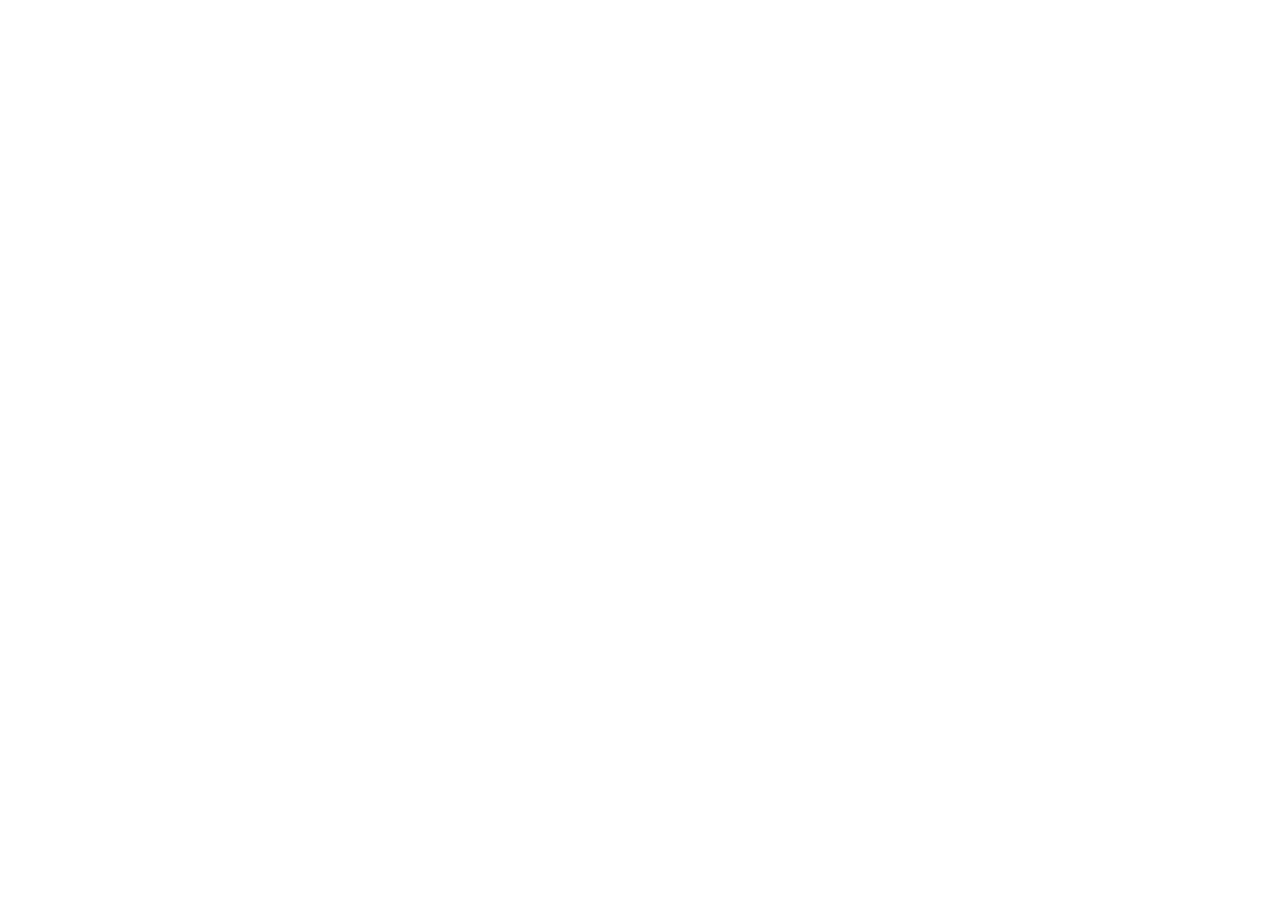
==== frontend/index.html @ a812ba26 "Add initial HTML structure for frontend" ====
<!doctype html>
<html lang="de">
  <head>
    <meta charset="UTF-8" />
    <meta name="viewport" content="width=device-width, initial-scale=1.0" />
    <meta name="color-scheme" content="light dark" />
    <title>Ikariam Plünderziele</title>
    <script type="module" crossorigin src="/assets/index-DkFaA8Qz.js"></script>
    <link rel="stylesheet" crossorigin href="/assets/index-DUqVIDOp.css">
  </head>
  <body>
    <div id="root"></div>
  </body>
</html>
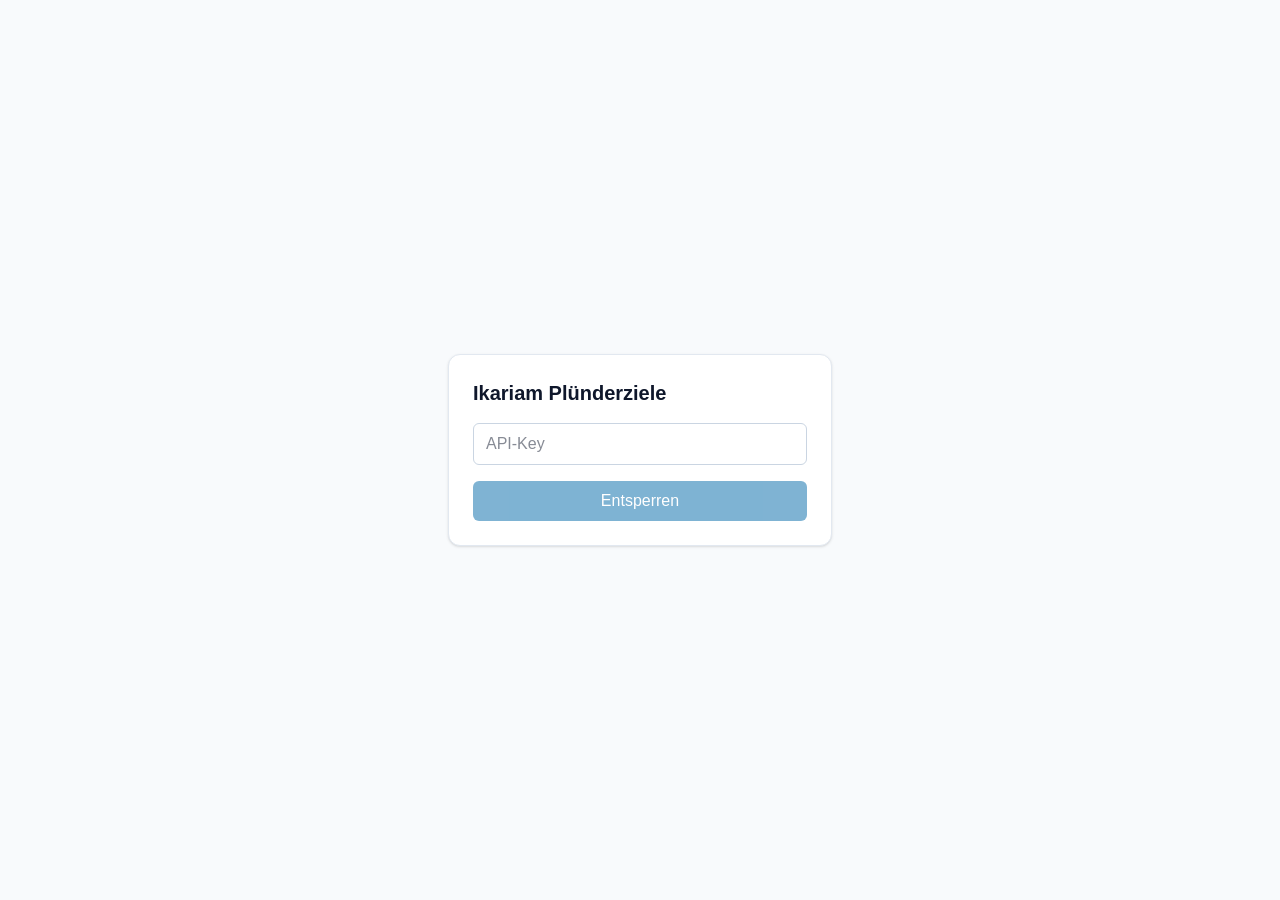
==== commit 44db99a3: "Update script and link paths to relative URLs" ====
--- a/frontend/index.html
+++ b/frontend/index.html
@@ -5,8 +5,8 @@
     <meta name="viewport" content="width=device-width, initial-scale=1.0" />
     <meta name="color-scheme" content="light dark" />
     <title>Ikariam Plünderziele</title>
-    <script type="module" crossorigin src="/assets/index-DkFaA8Qz.js"></script>
-    <link rel="stylesheet" crossorigin href="/assets/index-DUqVIDOp.css">
+    <script type="module" crossorigin src="./assets/index-DkFaA8Qz.js"></script>
+    <link rel="stylesheet" crossorigin href="./assets/index-DUqVIDOp.css">
   </head>
   <body>
     <div id="root"></div>
--- a/frontend/assets/index-DUqVIDOp.css
+++ b/frontend/assets/index-DUqVIDOp.css
@@ -0,0 +1,2 @@
+/*! tailwindcss v4.3.4 | MIT License | https://tailwindcss.com */
+@layer properties{@supports (((-webkit-hyphens:none)) and (not (margin-trim:block))) or ((-moz-orient:inline) and (not (color:rgb(from red r g b)))){*,:before,:after,::backdrop{--tw-border-spacing-x:0;--tw-border-spacing-y:0;--tw-space-y-reverse:0;--tw-border-style:solid;--tw-font-weight:initial;--tw-ordinal:initial;--tw-slashed-zero:initial;--tw-numeric-figure:initial;--tw-numeric-spacing:initial;--tw-numeric-fraction:initial;--tw-shadow:0 0 #0000;--tw-shadow-color:initial;--tw-shadow-alpha:100%;--tw-inset-shadow:0 0 #0000;--tw-inset-shadow-color:initial;--tw-inset-shadow-alpha:100%;--tw-ring-color:initial;--tw-ring-shadow:0 0 #0000;--tw-inset-ring-color:initial;--tw-inset-ring-shadow:0 0 #0000;--tw-ring-inset:initial;--tw-ring-offset-width:0px;--tw-ring-offset-color:#fff;--tw-ring-offset-shadow:0 0 #0000;--tw-outline-style:solid}}}@layer theme{:root,:host{--font-sans:-apple-system, BlinkMacSystemFont, "Segoe UI", Roboto, "Helvetica Neue", "Noto Sans", Arial, sans-serif, "Apple Color Emoji", "Segoe UI Emoji", "Segoe UI Symbol", "Noto Color Emoji";--font-mono:ui-monospace, SFMono-Regular, Menlo, Monaco, Consolas, "Liberation Mono", "Courier New", monospace;--color-emerald-100:oklch(95% .052 163.051);--color-emerald-200:oklch(90.5% .093 164.15);--color-emerald-900:oklch(37.8% .077 168.94);--color-emerald-950:oklch(26.2% .051 172.552);--color-sky-400:oklch(74.6% .16 232.661);--color-sky-500:oklch(68.5% .169 237.323);--color-sky-700:oklch(50% .134 242.749);--color-sky-800:oklch(44.3% .11 240.79);--color-rose-100:oklch(94.1% .03 12.58);--color-rose-200:oklch(89.2% .058 10.001);--color-rose-400:oklch(71.2% .194 13.428);--color-rose-600:oklch(58.6% .253 17.585);--color-rose-700:oklch(51.4% .222 16.935);--color-rose-800:oklch(45.5% .188 13.697);--color-rose-900:oklch(41% .159 10.272);--color-rose-950:oklch(27.1% .105 12.094);--color-slate-50:oklch(98.4% .003 247.858);--color-slate-100:oklch(96.8% .007 247.896);--color-slate-200:oklch(92.9% .013 255.508);--color-slate-300:oklch(86.9% .022 252.894);--color-slate-400:oklch(70.4% .04 256.788);--color-slate-500:oklch(55.4% .046 257.417);--color-slate-600:oklch(44.6% .043 257.281);--color-slate-700:oklch(37.2% .044 257.287);--color-slate-800:oklch(27.9% .041 260.031);--color-slate-900:oklch(20.8% .042 265.755);--color-slate-950:oklch(12.9% .042 264.695);--color-black:#000;--color-white:#fff;--spacing:.25rem;--breakpoint-2xl:96rem;--container-sm:24rem;--container-2xl:42rem;--text-xs:.75rem;--text-xs--line-height:calc(1 / .75);--text-sm:.875rem;--text-sm--line-height:calc(1.25 / .875);--text-lg:1.125rem;--text-lg--line-height:calc(1.75 / 1.125);--text-xl:1.25rem;--text-xl--line-height:calc(1.75 / 1.25);--text-2xl:1.5rem;--text-2xl--line-height:calc(2 / 1.5);--font-weight-normal:400;--font-weight-medium:500;--font-weight-semibold:600;--radius-md:.375rem;--radius-lg:.5rem;--radius-xl:.75rem;--default-font-family:var(--font-sans);--default-mono-font-family:var(--font-mono)}}@layer base{*,:after,:before,::backdrop{box-sizing:border-box;border:0 solid;margin:0;padding:0}::file-selector-button{box-sizing:border-box;border:0 solid;margin:0;padding:0}html,:host{-webkit-text-size-adjust:100%;tab-size:4;line-height:1.5;font-family:var(--default-font-family,-apple-system, BlinkMacSystemFont, "Segoe UI", Roboto, "Helvetica Neue", "Noto Sans", Arial, sans-serif, "Apple Color Emoji", "Segoe UI Emoji", "Segoe UI Symbol", "Noto Color Emoji");font-feature-settings:var(--default-font-feature-settings,normal);font-variation-settings:var(--default-font-variation-settings,normal);-webkit-tap-highlight-color:transparent}hr{height:0;color:inherit;border-top-width:1px}abbr:where([title]){-webkit-text-decoration:underline dotted;text-decoration:underline dotted}h1,h2,h3,h4,h5,h6{font-size:inherit;font-weight:inherit}a{color:inherit;-webkit-text-decoration:inherit;-webkit-text-decoration:inherit;-webkit-text-decoration:inherit;-webkit-text-decoration:inherit;text-decoration:inherit}b,strong{font-weight:bolder}code,kbd,samp,pre{font-family:var(--default-mono-font-family,ui-monospace, SFMono-Regular, Menlo, Monaco, Consolas, "Liberation Mono", "Courier New", monospace);font-feature-settings:var(--default-mono-font-feature-settings,normal);font-variation-settings:var(--default-mono-font-variation-settings,normal);font-size:1em}small{font-size:80%}sub,sup{vertical-align:baseline;font-size:75%;line-height:0;position:relative}sub{bottom:-.25em}sup{top:-.5em}table{text-indent:0;border-color:inherit;border-collapse:collapse}:-moz-focusring:where(:not(iframe)){outline:auto}progress{vertical-align:baseline}summary{display:list-item}ol,ul,menu{list-style:none}img,svg,video,canvas,audio,iframe,embed,object{vertical-align:middle;display:block}img,video{max-width:100%;height:auto}button,input,select,optgroup,textarea{font:inherit;font-feature-settings:inherit;font-variation-settings:inherit;letter-spacing:inherit;color:inherit;opacity:1;background-color:#0000;border-radius:0}::file-selector-button{font:inherit;font-feature-settings:inherit;font-variation-settings:inherit;letter-spacing:inherit;color:inherit;opacity:1;background-color:#0000;border-radius:0}:where(select:is([multiple],[size])) optgroup{font-weight:bolder}:where(select:is([multiple],[size])) optgroup option{padding-inline-start:20px}::file-selector-button{margin-inline-end:4px}::placeholder{opacity:1}@supports (not ((-webkit-appearance:-apple-pay-button))) or (contain-intrinsic-size:1px){::placeholder{color:currentColor}@supports (color:color-mix(in lab, red, red)){::placeholder{color:color-mix(in oklab, currentcolor 50%, transparent)}}}textarea{resize:vertical}::-webkit-search-decoration{-webkit-appearance:none}::-webkit-date-and-time-value{min-height:1lh;text-align:inherit}::-webkit-datetime-edit{display:inline-flex}::-webkit-datetime-edit-fields-wrapper{padding:0}::-webkit-datetime-edit{padding-block:0}::-webkit-datetime-edit-year-field{padding-block:0}::-webkit-datetime-edit-month-field{padding-block:0}::-webkit-datetime-edit-day-field{padding-block:0}::-webkit-datetime-edit-hour-field{padding-block:0}::-webkit-datetime-edit-minute-field{padding-block:0}::-webkit-datetime-edit-second-field{padding-block:0}::-webkit-datetime-edit-millisecond-field{padding-block:0}::-webkit-datetime-edit-meridiem-field{padding-block:0}::-webkit-calendar-picker-indicator{line-height:1}:-moz-ui-invalid{box-shadow:none}button,input:where([type=button],[type=reset],[type=submit]){appearance:button}::file-selector-button{appearance:button}::-webkit-inner-spin-button{height:auto}::-webkit-outer-spin-button{height:auto}[hidden]:where(:not([hidden=until-found])){display:none!important}}@layer components;@layer utilities{.absolute{position:absolute}.fixed{position:fixed}.relative{position:relative}.sticky{position:sticky}.top-0{top:0}.right-0{right:0}.left-0{left:0}.left-2{left:calc(var(--spacing) * 2)}.z-10{z-index:10}.m-auto{margin:auto}.mx-auto{margin-inline:auto}.mt-1{margin-top:var(--spacing)}.mt-3{margin-top:calc(var(--spacing) * 3)}.mt-6{margin-top:calc(var(--spacing) * 6)}.mb-1{margin-bottom:var(--spacing)}.mb-4{margin-bottom:calc(var(--spacing) * 4)}.ml-0\.5{margin-left:calc(var(--spacing) * .5)}.block{display:block}.flex{display:flex}.grid{display:grid}.hidden{display:none}.inline-block{display:inline-block}.table{display:table}.h-full{height:100%}.min-h-dvh{min-height:100dvh}.w-1\.5{width:calc(var(--spacing) * 1.5)}.w-\[calc\(100\%-2rem\)\]{width:calc(100% - 2rem)}.w-full{width:100%}.max-w-2xl{max-width:var(--container-2xl)}.max-w-\[80vw\]{max-width:80vw}.max-w-screen-2xl{max-width:var(--breakpoint-2xl)}.max-w-sm{max-width:var(--container-sm)}.min-w-0{min-width:0}.shrink-0{flex-shrink:0}.border-separate{border-collapse:separate}.border-spacing-0{--tw-border-spacing-x:0px;--tw-border-spacing-y:0px;border-spacing:var(--tw-border-spacing-x) var(--tw-border-spacing-y)}.cursor-col-resize{cursor:col-resize}.touch-none{touch-action:none}.flex-col{flex-direction:column}.flex-wrap{flex-wrap:wrap}.items-center{align-items:center}.justify-between{justify-content:space-between}.justify-center{justify-content:center}.justify-end{justify-content:flex-end}.gap-1{gap:var(--spacing)}.gap-2{gap:calc(var(--spacing) * 2)}.gap-3{gap:calc(var(--spacing) * 3)}.gap-4{gap:calc(var(--spacing) * 4)}:where(.space-y-3>:not(:last-child)){--tw-space-y-reverse:0;margin-block-start:calc(calc(var(--spacing) * 3) * var(--tw-space-y-reverse));margin-block-end:calc(calc(var(--spacing) * 3) * calc(1 - var(--tw-space-y-reverse)))}:where(.space-y-4>:not(:last-child)){--tw-space-y-reverse:0;margin-block-start:calc(calc(var(--spacing) * 4) * var(--tw-space-y-reverse));margin-block-end:calc(calc(var(--spacing) * 4) * calc(1 - var(--tw-space-y-reverse)))}.truncate{text-overflow:ellipsis;white-space:nowrap;overflow:hidden}.overflow-x-auto{overflow-x:auto}.rounded{border-radius:.25rem}.rounded-lg{border-radius:var(--radius-lg)}.rounded-md{border-radius:var(--radius-md)}.rounded-xl{border-radius:var(--radius-xl)}.border{border-style:var(--tw-border-style);border-width:1px}.border-b{border-bottom-style:var(--tw-border-style);border-bottom-width:1px}.border-slate-200{border-color:var(--color-slate-200)}.border-slate-300{border-color:var(--color-slate-300)}.bg-emerald-100{background-color:var(--color-emerald-100)}.bg-rose-100{background-color:var(--color-rose-100)}.bg-rose-700{background-color:var(--color-rose-700)}.bg-sky-700{background-color:var(--color-sky-700)}.bg-slate-50{background-color:var(--color-slate-50)}.bg-slate-100{background-color:var(--color-slate-100)}.bg-transparent{background-color:#0000}.bg-white{background-color:var(--color-white)}.p-4{padding:calc(var(--spacing) * 4)}.p-6{padding:calc(var(--spacing) * 6)}.px-1{padding-inline:var(--spacing)}.px-1\.5{padding-inline:calc(var(--spacing) * 1.5)}.px-2{padding-inline:calc(var(--spacing) * 2)}.px-3{padding-inline:calc(var(--spacing) * 3)}.py-1{padding-block:var(--spacing)}.py-1\.5{padding-block:calc(var(--spacing) * 1.5)}.py-2{padding-block:calc(var(--spacing) * 2)}.py-8{padding-block:calc(var(--spacing) * 8)}.text-left{text-align:left}.text-right{text-align:right}.align-top{vertical-align:top}.text-2xl{font-size:var(--text-2xl);line-height:var(--tw-leading,var(--text-2xl--line-height))}.text-lg{font-size:var(--text-lg);line-height:var(--tw-leading,var(--text-lg--line-height))}.text-sm{font-size:var(--text-sm);line-height:var(--tw-leading,var(--text-sm--line-height))}.text-xl{font-size:var(--text-xl);line-height:var(--tw-leading,var(--text-xl--line-height))}.text-xs{font-size:var(--text-xs);line-height:var(--tw-leading,var(--text-xs--line-height))}.font-medium{--tw-font-weight:var(--font-weight-medium);font-weight:var(--font-weight-medium)}.font-normal{--tw-font-weight:var(--font-weight-normal);font-weight:var(--font-weight-normal)}.font-semibold{--tw-font-weight:var(--font-weight-semibold);font-weight:var(--font-weight-semibold)}.text-emerald-900{color:var(--color-emerald-900)}.text-rose-700{color:var(--color-rose-700)}.text-rose-900{color:var(--color-rose-900)}.text-sky-700{color:var(--color-sky-700)}.text-slate-500{color:var(--color-slate-500)}.text-slate-600{color:var(--color-slate-600)}.text-slate-900{color:var(--color-slate-900)}.text-white{color:var(--color-white)}.tabular-nums{--tw-numeric-spacing:tabular-nums;font-variant-numeric:var(--tw-ordinal, ) var(--tw-slashed-zero, ) var(--tw-numeric-figure, ) var(--tw-numeric-spacing, ) var(--tw-numeric-fraction, )}.shadow-sm{--tw-shadow:0 1px 3px 0 var(--tw-shadow-color,#0000001a), 0 1px 2px -1px var(--tw-shadow-color,#0000001a);box-shadow:var(--tw-inset-shadow), var(--tw-inset-ring-shadow), var(--tw-ring-offset-shadow), var(--tw-ring-shadow), var(--tw-shadow)}.shadow-xl{--tw-shadow:0 20px 25px -5px var(--tw-shadow-color,#0000001a), 0 8px 10px -6px var(--tw-shadow-color,#0000001a);box-shadow:var(--tw-inset-shadow), var(--tw-inset-ring-shadow), var(--tw-ring-offset-shadow), var(--tw-ring-shadow), var(--tw-shadow)}@media (hover:hover){:is(:where(.group):hover .group-hover\:bg-slate-50){background-color:var(--color-slate-50)}}.backdrop\:bg-black\/50::backdrop{background-color:#00000080}@supports (color:color-mix(in lab, red, red)){.backdrop\:bg-black\/50::backdrop{background-color:color-mix(in oklab, var(--color-black) 50%, transparent)}}@media (hover:hover){.hover\:bg-rose-800:hover{background-color:var(--color-rose-800)}.hover\:bg-sky-500\/50:hover{background-color:#00a5ef80}@supports (color:color-mix(in lab, red, red)){.hover\:bg-sky-500\/50:hover{background-color:color-mix(in oklab, var(--color-sky-500) 50%, transparent)}}.hover\:bg-sky-800:hover{background-color:var(--color-sky-800)}.hover\:text-slate-900:hover{color:var(--color-slate-900)}.hover\:underline:hover{text-decoration-line:underline}}.focus-visible\:outline-2:focus-visible{outline-style:var(--tw-outline-style);outline-width:2px}.disabled\:opacity-40:disabled{opacity:.4}.disabled\:opacity-50:disabled{opacity:.5}.aria-invalid\:border-rose-600[aria-invalid=true]{border-color:var(--color-rose-600)}@media (width>=40rem){.sm\:w-80{width:calc(var(--spacing) * 80)}.sm\:grid-cols-2{grid-template-columns:repeat(2,minmax(0,1fr))}}@media (prefers-color-scheme:dark){.dark\:border-slate-700{border-color:var(--color-slate-700)}.dark\:border-slate-800{border-color:var(--color-slate-800)}.dark\:bg-emerald-950{background-color:var(--color-emerald-950)}.dark\:bg-rose-950{background-color:var(--color-rose-950)}.dark\:bg-slate-800{background-color:var(--color-slate-800)}.dark\:bg-slate-900{background-color:var(--color-slate-900)}.dark\:bg-slate-950{background-color:var(--color-slate-950)}.dark\:text-emerald-200{color:var(--color-emerald-200)}.dark\:text-rose-200{color:var(--color-rose-200)}.dark\:text-rose-400{color:var(--color-rose-400)}.dark\:text-sky-400{color:var(--color-sky-400)}.dark\:text-slate-100{color:var(--color-slate-100)}.dark\:text-slate-400{color:var(--color-slate-400)}@media (hover:hover){:is(:where(.group):hover .dark\:group-hover\:bg-slate-800){background-color:var(--color-slate-800)}.dark\:hover\:text-slate-100:hover{color:var(--color-slate-100)}}}}body{background-color:var(--color-slate-50);color:var(--color-slate-900)}@media (prefers-color-scheme:dark){body{background-color:var(--color-slate-950);color:var(--color-slate-100)}}@property --tw-border-spacing-x{syntax:"<length>";inherits:false;initial-value:0}@property --tw-border-spacing-y{syntax:"<length>";inherits:false;initial-value:0}@property --tw-space-y-reverse{syntax:"*";inherits:false;initial-value:0}@property --tw-border-style{syntax:"*";inherits:false;initial-value:solid}@property --tw-font-weight{syntax:"*";inherits:false}@property --tw-ordinal{syntax:"*";inherits:false}@property --tw-slashed-zero{syntax:"*";inherits:false}@property --tw-numeric-figure{syntax:"*";inherits:false}@property --tw-numeric-spacing{syntax:"*";inherits:false}@property --tw-numeric-fraction{syntax:"*";inherits:false}@property --tw-shadow{syntax:"*";inherits:false;initial-value:0 0 #0000}@property --tw-shadow-color{syntax:"*";inherits:false}@property --tw-shadow-alpha{syntax:"<percentage>";inherits:false;initial-value:100%}@property --tw-inset-shadow{syntax:"*";inherits:false;initial-value:0 0 #0000}@property --tw-inset-shadow-color{syntax:"*";inherits:false}@property --tw-inset-shadow-alpha{syntax:"<percentage>";inherits:false;initial-value:100%}@property --tw-ring-color{syntax:"*";inherits:false}@property --tw-ring-shadow{syntax:"*";inherits:false;initial-value:0 0 #0000}@property --tw-inset-ring-color{syntax:"*";inherits:false}@property --tw-inset-ring-shadow{syntax:"*";inherits:false;initial-value:0 0 #0000}@property --tw-ring-inset{syntax:"*";inherits:false}@property --tw-ring-offset-width{syntax:"<length>";inherits:false;initial-value:0}@property --tw-ring-offset-color{syntax:"*";inherits:false;initial-value:#fff}@property --tw-ring-offset-shadow{syntax:"*";inherits:false;initial-value:0 0 #0000}@property --tw-outline-style{syntax:"*";inherits:false;initial-value:solid}
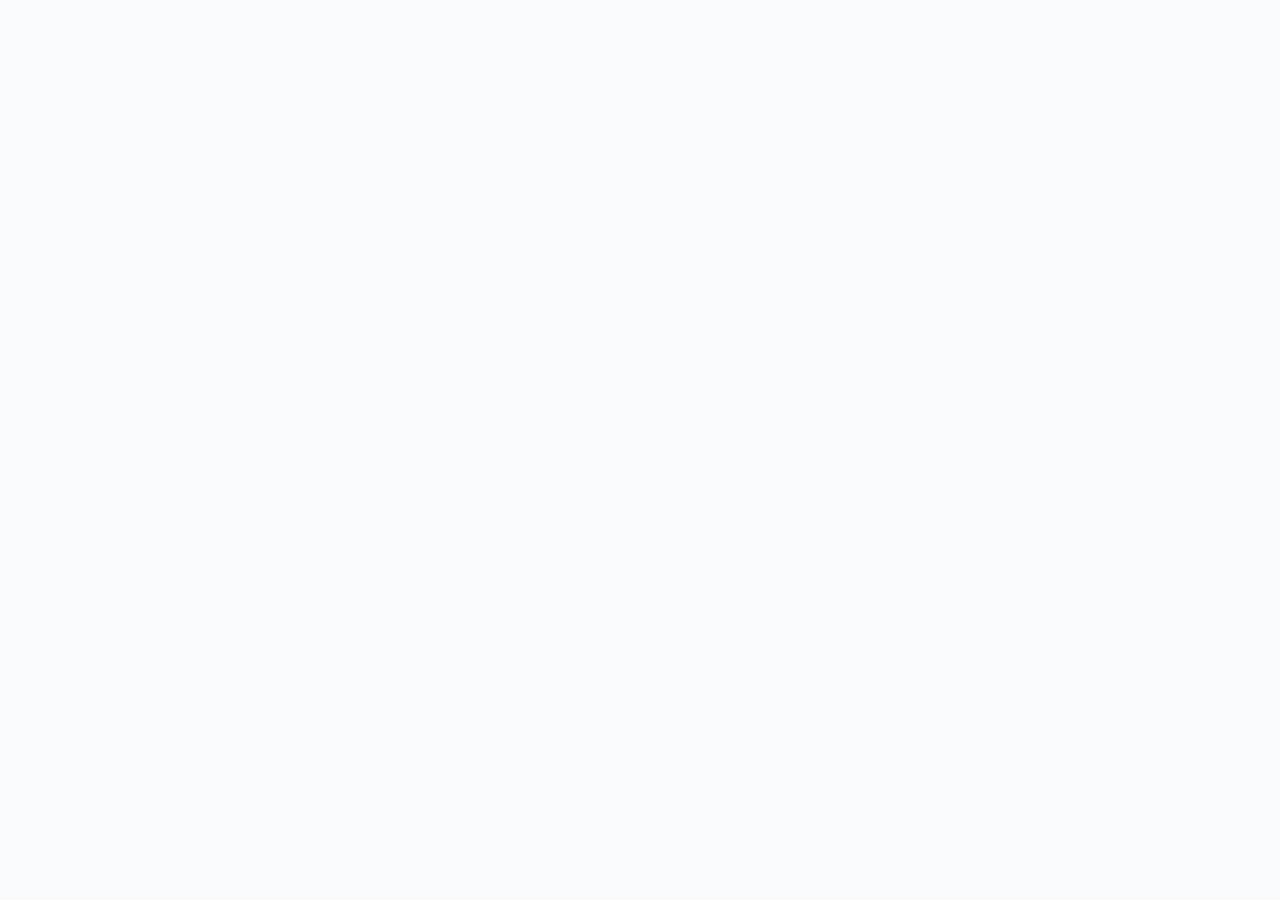
==== commit ae9e3c9d: "Add files via upload" ====
--- a/frontend/index.html
+++ b/frontend/index.html
@@ -5,7 +5,7 @@
     <meta name="viewport" content="width=device-width, initial-scale=1.0" />
     <meta name="color-scheme" content="light dark" />
     <title>Ikariam Plünderziele</title>
-    <script type="module" crossorigin src="./assets/index-DkFaA8Qz.js"></script>
+    <script type="module" crossorigin src="./assets/index-DrcOIPN1.js"></script>
     <link rel="stylesheet" crossorigin href="./assets/index-DUqVIDOp.css">
   </head>
   <body>
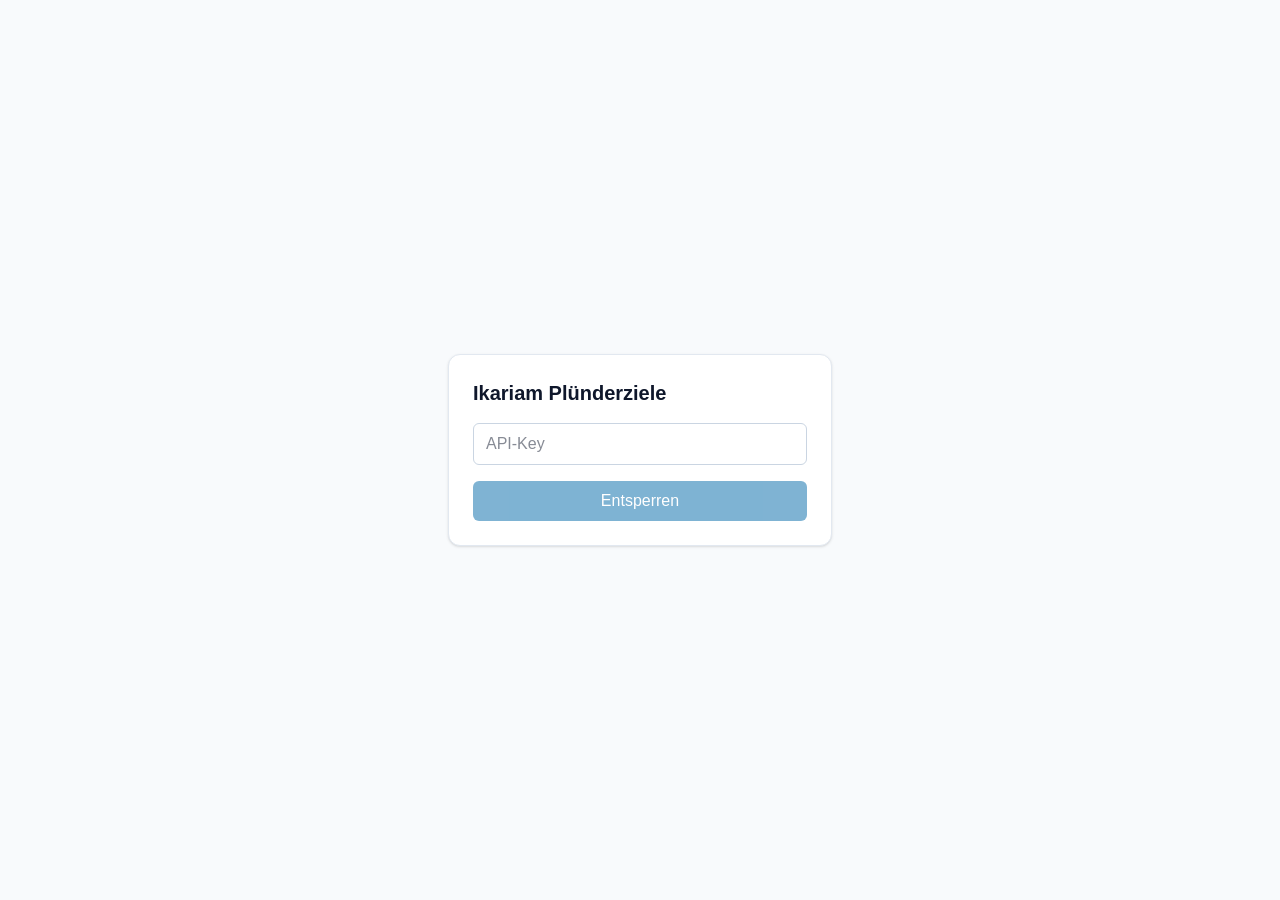
==== commit ecb2d4dc: "Rename index.html to frontend/index.html" ====
--- a/frontend/index.html
+++ b/frontend/index.html
@@ -5,8 +5,8 @@
     <meta name="viewport" content="width=device-width, initial-scale=1.0" />
     <meta name="color-scheme" content="light dark" />
     <title>Ikariam Plünderziele</title>
-    <script type="module" crossorigin src="./assets/index-DrcOIPN1.js"></script>
-    <link rel="stylesheet" crossorigin href="./assets/index-DUqVIDOp.css">
+    <script type="module" crossorigin src="./index-DpCAAxms.js"></script>
+    <link rel="stylesheet" crossorigin href="./index-CyxS_zIK.css">
   </head>
   <body>
     <div id="root"></div>
--- a/frontend/index-CyxS_zIK.css
+++ b/frontend/index-CyxS_zIK.css
@@ -0,0 +1,2 @@
+/*! tailwindcss v4.3.4 | MIT License | https://tailwindcss.com */
+@layer properties{@supports (((-webkit-hyphens:none)) and (not (margin-trim:block))) or ((-moz-orient:inline) and (not (color:rgb(from red r g b)))){*,:before,:after,::backdrop{--tw-border-spacing-x:0;--tw-border-spacing-y:0;--tw-space-y-reverse:0;--tw-border-style:solid;--tw-font-weight:initial;--tw-ordinal:initial;--tw-slashed-zero:initial;--tw-numeric-figure:initial;--tw-numeric-spacing:initial;--tw-numeric-fraction:initial;--tw-shadow:0 0 #0000;--tw-shadow-color:initial;--tw-shadow-alpha:100%;--tw-inset-shadow:0 0 #0000;--tw-inset-shadow-color:initial;--tw-inset-shadow-alpha:100%;--tw-ring-color:initial;--tw-ring-shadow:0 0 #0000;--tw-inset-ring-color:initial;--tw-inset-ring-shadow:0 0 #0000;--tw-ring-inset:initial;--tw-ring-offset-width:0px;--tw-ring-offset-color:#fff;--tw-ring-offset-shadow:0 0 #0000;--tw-outline-style:solid}}}@layer theme{:root,:host{--font-sans:-apple-system, BlinkMacSystemFont, "Segoe UI", Roboto, "Helvetica Neue", "Noto Sans", Arial, sans-serif, "Apple Color Emoji", "Segoe UI Emoji", "Segoe UI Symbol", "Noto Color Emoji";--font-mono:ui-monospace, SFMono-Regular, Menlo, Monaco, Consolas, "Liberation Mono", "Courier New", monospace;--color-amber-100:oklch(96.2% .059 95.617);--color-amber-200:oklch(92.4% .12 95.746);--color-amber-800:oklch(47.3% .137 46.201);--color-amber-900:oklch(41.4% .112 45.904);--color-amber-950:oklch(27.9% .077 45.635);--color-emerald-100:oklch(95% .052 163.051);--color-emerald-200:oklch(90.5% .093 164.15);--color-emerald-900:oklch(37.8% .077 168.94);--color-emerald-950:oklch(26.2% .051 172.552);--color-sky-100:oklch(95.1% .026 236.824);--color-sky-200:oklch(90.1% .058 230.902);--color-sky-400:oklch(74.6% .16 232.661);--color-sky-500:oklch(68.5% .169 237.323);--color-sky-700:oklch(50% .134 242.749);--color-sky-800:oklch(44.3% .11 240.79);--color-sky-900:oklch(39.1% .09 240.876);--color-sky-950:oklch(29.3% .066 243.157);--color-violet-100:oklch(94.3% .029 294.588);--color-violet-200:oklch(89.4% .057 293.283);--color-violet-800:oklch(43.2% .232 292.759);--color-violet-900:oklch(38% .189 293.745);--color-violet-950:oklch(28.3% .141 291.089);--color-rose-100:oklch(94.1% .03 12.58);--color-rose-200:oklch(89.2% .058 10.001);--color-rose-400:oklch(71.2% .194 13.428);--color-rose-600:oklch(58.6% .253 17.585);--color-rose-700:oklch(51.4% .222 16.935);--color-rose-800:oklch(45.5% .188 13.697);--color-rose-900:oklch(41% .159 10.272);--color-rose-950:oklch(27.1% .105 12.094);--color-slate-50:oklch(98.4% .003 247.858);--color-slate-100:oklch(96.8% .007 247.896);--color-slate-200:oklch(92.9% .013 255.508);--color-slate-300:oklch(86.9% .022 252.894);--color-slate-400:oklch(70.4% .04 256.788);--color-slate-500:oklch(55.4% .046 257.417);--color-slate-600:oklch(44.6% .043 257.281);--color-slate-700:oklch(37.2% .044 257.287);--color-slate-800:oklch(27.9% .041 260.031);--color-slate-900:oklch(20.8% .042 265.755);--color-slate-950:oklch(12.9% .042 264.695);--color-black:#000;--color-white:#fff;--spacing:.25rem;--breakpoint-2xl:96rem;--container-sm:24rem;--container-2xl:42rem;--text-xs:.75rem;--text-xs--line-height:calc(1 / .75);--text-sm:.875rem;--text-sm--line-height:calc(1.25 / .875);--text-lg:1.125rem;--text-lg--line-height:calc(1.75 / 1.125);--text-xl:1.25rem;--text-xl--line-height:calc(1.75 / 1.25);--text-2xl:1.5rem;--text-2xl--line-height:calc(2 / 1.5);--font-weight-medium:500;--font-weight-semibold:600;--radius-sm:.25rem;--radius-md:.375rem;--radius-lg:.5rem;--radius-xl:.75rem;--default-font-family:var(--font-sans);--default-mono-font-family:var(--font-mono)}}@layer base{*,:after,:before,::backdrop{box-sizing:border-box;border:0 solid;margin:0;padding:0}::file-selector-button{box-sizing:border-box;border:0 solid;margin:0;padding:0}html,:host{-webkit-text-size-adjust:100%;tab-size:4;line-height:1.5;font-family:var(--default-font-family,-apple-system, BlinkMacSystemFont, "Segoe UI", Roboto, "Helvetica Neue", "Noto Sans", Arial, sans-serif, "Apple Color Emoji", "Segoe UI Emoji", "Segoe UI Symbol", "Noto Color Emoji");font-feature-settings:var(--default-font-feature-settings,normal);font-variation-settings:var(--default-font-variation-settings,normal);-webkit-tap-highlight-color:transparent}hr{height:0;color:inherit;border-top-width:1px}abbr:where([title]){-webkit-text-decoration:underline dotted;text-decoration:underline dotted}h1,h2,h3,h4,h5,h6{font-size:inherit;font-weight:inherit}a{color:inherit;-webkit-text-decoration:inherit;-webkit-text-decoration:inherit;-webkit-text-decoration:inherit;-webkit-text-decoration:inherit;text-decoration:inherit}b,strong{font-weight:bolder}code,kbd,samp,pre{font-family:var(--default-mono-font-family,ui-monospace, SFMono-Regular, Menlo, Monaco, Consolas, "Liberation Mono", "Courier New", monospace);font-feature-settings:var(--default-mono-font-feature-settings,normal);font-variation-settings:var(--default-mono-font-variation-settings,normal);font-size:1em}small{font-size:80%}sub,sup{vertical-align:baseline;font-size:75%;line-height:0;position:relative}sub{bottom:-.25em}sup{top:-.5em}table{text-indent:0;border-color:inherit;border-collapse:collapse}:-moz-focusring:where(:not(iframe)){outline:auto}progress{vertical-align:baseline}summary{display:list-item}ol,ul,menu{list-style:none}img,svg,video,canvas,audio,iframe,embed,object{vertical-align:middle;display:block}img,video{max-width:100%;height:auto}button,input,select,optgroup,textarea{font:inherit;font-feature-settings:inherit;font-variation-settings:inherit;letter-spacing:inherit;color:inherit;opacity:1;background-color:#0000;border-radius:0}::file-selector-button{font:inherit;font-feature-settings:inherit;font-variation-settings:inherit;letter-spacing:inherit;color:inherit;opacity:1;background-color:#0000;border-radius:0}:where(select:is([multiple],[size])) optgroup{font-weight:bolder}:where(select:is([multiple],[size])) optgroup option{padding-inline-start:20px}::file-selector-button{margin-inline-end:4px}::placeholder{opacity:1}@supports (not ((-webkit-appearance:-apple-pay-button))) or (contain-intrinsic-size:1px){::placeholder{color:currentColor}@supports (color:color-mix(in lab, red, red)){::placeholder{color:color-mix(in oklab, currentcolor 50%, transparent)}}}textarea{resize:vertical}::-webkit-search-decoration{-webkit-appearance:none}::-webkit-date-and-time-value{min-height:1lh;text-align:inherit}::-webkit-datetime-edit{display:inline-flex}::-webkit-datetime-edit-fields-wrapper{padding:0}::-webkit-datetime-edit{padding-block:0}::-webkit-datetime-edit-year-field{padding-block:0}::-webkit-datetime-edit-month-field{padding-block:0}::-webkit-datetime-edit-day-field{padding-block:0}::-webkit-datetime-edit-hour-field{padding-block:0}::-webkit-datetime-edit-minute-field{padding-block:0}::-webkit-datetime-edit-second-field{padding-block:0}::-webkit-datetime-edit-millisecond-field{padding-block:0}::-webkit-datetime-edit-meridiem-field{padding-block:0}::-webkit-calendar-picker-indicator{line-height:1}:-moz-ui-invalid{box-shadow:none}button,input:where([type=button],[type=reset],[type=submit]){appearance:button}::file-selector-button{appearance:button}::-webkit-inner-spin-button{height:auto}::-webkit-outer-spin-button{height:auto}[hidden]:where(:not([hidden=until-found])){display:none!important}}@layer components;@layer utilities{.visible{visibility:visible}.sr-only{clip-path:inset(50%);white-space:nowrap;border-width:0;width:1px;height:1px;margin:-1px;padding:0;position:absolute;overflow:hidden}.absolute{position:absolute}.fixed{position:fixed}.relative{position:relative}.sticky{position:sticky}.top-0{top:0}.right-0{right:0}.left-0{left:0}.left-2{left:calc(var(--spacing) * 2)}.z-10{z-index:10}.m-auto{margin:auto}.mx-auto{margin-inline:auto}.mt-1{margin-top:var(--spacing)}.mt-3{margin-top:calc(var(--spacing) * 3)}.mt-6{margin-top:calc(var(--spacing) * 6)}.mb-1{margin-bottom:var(--spacing)}.mb-4{margin-bottom:calc(var(--spacing) * 4)}.ml-0\.5{margin-left:calc(var(--spacing) * .5)}.block{display:block}.flex{display:flex}.grid{display:grid}.hidden{display:none}.inline-block{display:inline-block}.table{display:table}.size-3\.5{width:calc(var(--spacing) * 3.5);height:calc(var(--spacing) * 3.5)}.h-full{height:100%}.min-h-dvh{min-height:100dvh}.w-1\.5{width:calc(var(--spacing) * 1.5)}.w-\[calc\(100\%-2rem\)\]{width:calc(100% - 2rem)}.w-full{width:100%}.max-w-2xl{max-width:var(--container-2xl)}.max-w-\[80vw\]{max-width:80vw}.max-w-screen-2xl{max-width:var(--breakpoint-2xl)}.max-w-sm{max-width:var(--container-sm)}.shrink-0{flex-shrink:0}.border-separate{border-collapse:separate}.border-spacing-0{--tw-border-spacing-x:0px;--tw-border-spacing-y:0px;border-spacing:var(--tw-border-spacing-x) var(--tw-border-spacing-y)}.cursor-col-resize{cursor:col-resize}.touch-none{touch-action:none}.flex-wrap{flex-wrap:wrap}.items-center{align-items:center}.justify-between{justify-content:space-between}.justify-center{justify-content:center}.justify-end{justify-content:flex-end}.gap-1{gap:var(--spacing)}.gap-1\.5{gap:calc(var(--spacing) * 1.5)}.gap-2{gap:calc(var(--spacing) * 2)}.gap-3{gap:calc(var(--spacing) * 3)}.gap-4{gap:calc(var(--spacing) * 4)}:where(.space-y-3>:not(:last-child)){--tw-space-y-reverse:0;margin-block-start:calc(calc(var(--spacing) * 3) * var(--tw-space-y-reverse));margin-block-end:calc(calc(var(--spacing) * 3) * calc(1 - var(--tw-space-y-reverse)))}:where(.space-y-4>:not(:last-child)){--tw-space-y-reverse:0;margin-block-start:calc(calc(var(--spacing) * 4) * var(--tw-space-y-reverse));margin-block-end:calc(calc(var(--spacing) * 4) * calc(1 - var(--tw-space-y-reverse)))}.truncate{text-overflow:ellipsis;white-space:nowrap;overflow:hidden}.overflow-x-auto{overflow-x:auto}.rounded{border-radius:.25rem}.rounded-lg{border-radius:var(--radius-lg)}.rounded-md{border-radius:var(--radius-md)}.rounded-sm{border-radius:var(--radius-sm)}.rounded-xl{border-radius:var(--radius-xl)}.border{border-style:var(--tw-border-style);border-width:1px}.border-b{border-bottom-style:var(--tw-border-style);border-bottom-width:1px}.border-slate-200{border-color:var(--color-slate-200)}.border-slate-300{border-color:var(--color-slate-300)}.bg-amber-100{background-color:var(--color-amber-100)}.bg-amber-200{background-color:var(--color-amber-200)}.bg-emerald-100{background-color:var(--color-emerald-100)}.bg-rose-100{background-color:var(--color-rose-100)}.bg-rose-700{background-color:var(--color-rose-700)}.bg-sky-100{background-color:var(--color-sky-100)}.bg-sky-200{background-color:var(--color-sky-200)}.bg-sky-700{background-color:var(--color-sky-700)}.bg-slate-50{background-color:var(--color-slate-50)}.bg-slate-100{background-color:var(--color-slate-100)}.bg-transparent{background-color:#0000}.bg-violet-100{background-color:var(--color-violet-100)}.bg-violet-200{background-color:var(--color-violet-200)}.bg-white{background-color:var(--color-white)}.p-4{padding:calc(var(--spacing) * 4)}.p-6{padding:calc(var(--spacing) * 6)}.px-1{padding-inline:var(--spacing)}.px-2{padding-inline:calc(var(--spacing) * 2)}.px-3{padding-inline:calc(var(--spacing) * 3)}.py-1{padding-block:var(--spacing)}.py-1\.5{padding-block:calc(var(--spacing) * 1.5)}.py-2{padding-block:calc(var(--spacing) * 2)}.py-8{padding-block:calc(var(--spacing) * 8)}.text-left{text-align:left}.text-right{text-align:right}.align-top{vertical-align:top}.text-2xl{font-size:var(--text-2xl);line-height:var(--tw-leading,var(--text-2xl--line-height))}.text-lg{font-size:var(--text-lg);line-height:var(--tw-leading,var(--text-lg--line-height))}.text-sm{font-size:var(--text-sm);line-height:var(--tw-leading,var(--text-sm--line-height))}.text-xl{font-size:var(--text-xl);line-height:var(--tw-leading,var(--text-xl--line-height))}.text-xs{font-size:var(--text-xs);line-height:var(--tw-leading,var(--text-xs--line-height))}.font-medium{--tw-font-weight:var(--font-weight-medium);font-weight:var(--font-weight-medium)}.font-semibold{--tw-font-weight:var(--font-weight-semibold);font-weight:var(--font-weight-semibold)}.text-emerald-900{color:var(--color-emerald-900)}.text-rose-700{color:var(--color-rose-700)}.text-rose-900{color:var(--color-rose-900)}.text-sky-700{color:var(--color-sky-700)}.text-slate-500{color:var(--color-slate-500)}.text-slate-600{color:var(--color-slate-600)}.text-slate-900{color:var(--color-slate-900)}.text-white{color:var(--color-white)}.tabular-nums{--tw-numeric-spacing:tabular-nums;font-variant-numeric:var(--tw-ordinal, ) var(--tw-slashed-zero, ) var(--tw-numeric-figure, ) var(--tw-numeric-spacing, ) var(--tw-numeric-fraction, )}.shadow-sm{--tw-shadow:0 1px 3px 0 var(--tw-shadow-color,#0000001a), 0 1px 2px -1px var(--tw-shadow-color,#0000001a);box-shadow:var(--tw-inset-shadow), var(--tw-inset-ring-shadow), var(--tw-ring-offset-shadow), var(--tw-ring-shadow), var(--tw-shadow)}.shadow-xl{--tw-shadow:0 20px 25px -5px var(--tw-shadow-color,#0000001a), 0 8px 10px -6px var(--tw-shadow-color,#0000001a);box-shadow:var(--tw-inset-shadow), var(--tw-inset-ring-shadow), var(--tw-ring-offset-shadow), var(--tw-ring-shadow), var(--tw-shadow)}@media (hover:hover){:is(:where(.group):hover .group-hover\:bg-amber-200){background-color:var(--color-amber-200)}:is(:where(.group):hover .group-hover\:bg-sky-200){background-color:var(--color-sky-200)}:is(:where(.group):hover .group-hover\:bg-slate-50){background-color:var(--color-slate-50)}:is(:where(.group):hover .group-hover\:bg-violet-200){background-color:var(--color-violet-200)}}.backdrop\:bg-black\/50::backdrop{background-color:#00000080}@supports (color:color-mix(in lab, red, red)){.backdrop\:bg-black\/50::backdrop{background-color:color-mix(in oklab, var(--color-black) 50%, transparent)}}@media (hover:hover){.hover\:bg-rose-800:hover{background-color:var(--color-rose-800)}.hover\:bg-sky-500\/50:hover{background-color:#00a5ef80}@supports (color:color-mix(in lab, red, red)){.hover\:bg-sky-500\/50:hover{background-color:color-mix(in oklab, var(--color-sky-500) 50%, transparent)}}.hover\:bg-sky-800:hover{background-color:var(--color-sky-800)}.hover\:text-slate-900:hover{color:var(--color-slate-900)}.hover\:underline:hover{text-decoration-line:underline}}.focus-visible\:outline-2:focus-visible{outline-style:var(--tw-outline-style);outline-width:2px}.disabled\:opacity-40:disabled{opacity:.4}.disabled\:opacity-50:disabled{opacity:.5}.aria-invalid\:border-rose-600[aria-invalid=true]{border-color:var(--color-rose-600)}@media (width>=40rem){.sm\:w-80{width:calc(var(--spacing) * 80)}.sm\:grid-cols-2{grid-template-columns:repeat(2,minmax(0,1fr))}}@media (prefers-color-scheme:dark){.dark\:border-slate-700{border-color:var(--color-slate-700)}.dark\:border-slate-800{border-color:var(--color-slate-800)}.dark\:bg-amber-800{background-color:var(--color-amber-800)}.dark\:bg-amber-950{background-color:var(--color-amber-950)}.dark\:bg-emerald-950{background-color:var(--color-emerald-950)}.dark\:bg-rose-950{background-color:var(--color-rose-950)}.dark\:bg-sky-800{background-color:var(--color-sky-800)}.dark\:bg-sky-950{background-color:var(--color-sky-950)}.dark\:bg-slate-800{background-color:var(--color-slate-800)}.dark\:bg-slate-900{background-color:var(--color-slate-900)}.dark\:bg-slate-950{background-color:var(--color-slate-950)}.dark\:bg-violet-800{background-color:var(--color-violet-800)}.dark\:bg-violet-950{background-color:var(--color-violet-950)}.dark\:text-emerald-200{color:var(--color-emerald-200)}.dark\:text-rose-200{color:var(--color-rose-200)}.dark\:text-rose-400{color:var(--color-rose-400)}.dark\:text-sky-400{color:var(--color-sky-400)}.dark\:text-slate-100{color:var(--color-slate-100)}.dark\:text-slate-400{color:var(--color-slate-400)}@media (hover:hover){:is(:where(.group):hover .dark\:group-hover\:bg-amber-900){background-color:var(--color-amber-900)}:is(:where(.group):hover .dark\:group-hover\:bg-sky-900){background-color:var(--color-sky-900)}:is(:where(.group):hover .dark\:group-hover\:bg-slate-800){background-color:var(--color-slate-800)}:is(:where(.group):hover .dark\:group-hover\:bg-violet-900){background-color:var(--color-violet-900)}.dark\:hover\:text-slate-100:hover{color:var(--color-slate-100)}}}}body{background-color:var(--color-slate-50);color:var(--color-slate-900)}@media (prefers-color-scheme:dark){body{background-color:var(--color-slate-950);color:var(--color-slate-100)}}@property --tw-border-spacing-x{syntax:"<length>";inherits:false;initial-value:0}@property --tw-border-spacing-y{syntax:"<length>";inherits:false;initial-value:0}@property --tw-space-y-reverse{syntax:"*";inherits:false;initial-value:0}@property --tw-border-style{syntax:"*";inherits:false;initial-value:solid}@property --tw-font-weight{syntax:"*";inherits:false}@property --tw-ordinal{syntax:"*";inherits:false}@property --tw-slashed-zero{syntax:"*";inherits:false}@property --tw-numeric-figure{syntax:"*";inherits:false}@property --tw-numeric-spacing{syntax:"*";inherits:false}@property --tw-numeric-fraction{syntax:"*";inherits:false}@property --tw-shadow{syntax:"*";inherits:false;initial-value:0 0 #0000}@property --tw-shadow-color{syntax:"*";inherits:false}@property --tw-shadow-alpha{syntax:"<percentage>";inherits:false;initial-value:100%}@property --tw-inset-shadow{syntax:"*";inherits:false;initial-value:0 0 #0000}@property --tw-inset-shadow-color{syntax:"*";inherits:false}@property --tw-inset-shadow-alpha{syntax:"<percentage>";inherits:false;initial-value:100%}@property --tw-ring-color{syntax:"*";inherits:false}@property --tw-ring-shadow{syntax:"*";inherits:false;initial-value:0 0 #0000}@property --tw-inset-ring-color{syntax:"*";inherits:false}@property --tw-inset-ring-shadow{syntax:"*";inherits:false;initial-value:0 0 #0000}@property --tw-ring-inset{syntax:"*";inherits:false}@property --tw-ring-offset-width{syntax:"<length>";inherits:false;initial-value:0}@property --tw-ring-offset-color{syntax:"*";inherits:false;initial-value:#fff}@property --tw-ring-offset-shadow{syntax:"*";inherits:false;initial-value:0 0 #0000}@property --tw-outline-style{syntax:"*";inherits:false;initial-value:solid}
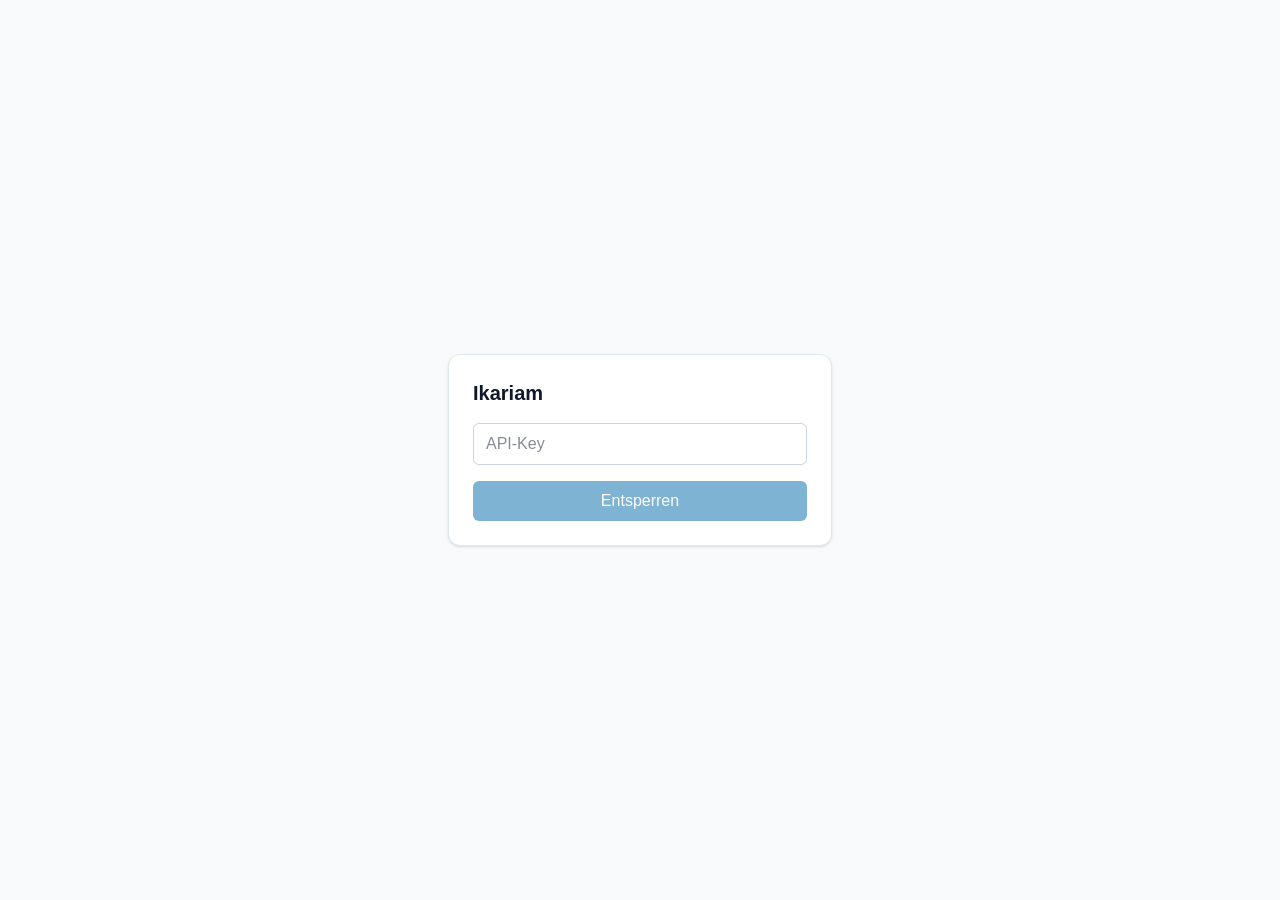
==== commit 25ba92a5: "Add files via upload" ====
--- a/frontend/index.html
+++ b/frontend/index.html
@@ -4,9 +4,9 @@
     <meta charset="UTF-8" />
     <meta name="viewport" content="width=device-width, initial-scale=1.0" />
     <meta name="color-scheme" content="light dark" />
-    <title>Ikariam Plünderziele</title>
-    <script type="module" crossorigin src="./index-DpCAAxms.js"></script>
-    <link rel="stylesheet" crossorigin href="./index-CyxS_zIK.css">
+    <title>Ikariam</title>
+    <script type="module" crossorigin src="./index-BUgvr4Zu.js"></script>
+    <link rel="stylesheet" crossorigin href="./index-YwHe5IzL.css">
   </head>
   <body>
     <div id="root"></div>
--- a/frontend/index-YwHe5IzL.css
+++ b/frontend/index-YwHe5IzL.css
@@ -0,0 +1,2 @@
+/*! tailwindcss v4.3.4 | MIT License | https://tailwindcss.com */
+@layer properties{@supports (((-webkit-hyphens:none)) and (not (margin-trim:block))) or ((-moz-orient:inline) and (not (color:rgb(from red r g b)))){*,:before,:after,::backdrop{--tw-border-spacing-x:0;--tw-border-spacing-y:0;--tw-space-y-reverse:0;--tw-border-style:solid;--tw-font-weight:initial;--tw-ordinal:initial;--tw-slashed-zero:initial;--tw-numeric-figure:initial;--tw-numeric-spacing:initial;--tw-numeric-fraction:initial;--tw-shadow:0 0 #0000;--tw-shadow-color:initial;--tw-shadow-alpha:100%;--tw-inset-shadow:0 0 #0000;--tw-inset-shadow-color:initial;--tw-inset-shadow-alpha:100%;--tw-ring-color:initial;--tw-ring-shadow:0 0 #0000;--tw-inset-ring-color:initial;--tw-inset-ring-shadow:0 0 #0000;--tw-ring-inset:initial;--tw-ring-offset-width:0px;--tw-ring-offset-color:#fff;--tw-ring-offset-shadow:0 0 #0000;--tw-outline-style:solid}}}@layer theme{:root,:host{--font-sans:-apple-system, BlinkMacSystemFont, "Segoe UI", Roboto, "Helvetica Neue", "Noto Sans", Arial, sans-serif, "Apple Color Emoji", "Segoe UI Emoji", "Segoe UI Symbol", "Noto Color Emoji";--font-mono:ui-monospace, SFMono-Regular, Menlo, Monaco, Consolas, "Liberation Mono", "Courier New", monospace;--color-amber-100:oklch(96.2% .059 95.617);--color-amber-200:oklch(92.4% .12 95.746);--color-amber-800:oklch(47.3% .137 46.201);--color-amber-900:oklch(41.4% .112 45.904);--color-amber-950:oklch(27.9% .077 45.635);--color-yellow-100:oklch(97.3% .071 103.193);--color-yellow-300:oklch(90.5% .182 98.111);--color-yellow-800:oklch(47.6% .114 61.907);--color-yellow-950:oklch(28.6% .066 53.813);--color-emerald-100:oklch(95% .052 163.051);--color-emerald-200:oklch(90.5% .093 164.15);--color-emerald-300:oklch(84.5% .143 164.978);--color-emerald-800:oklch(43.2% .095 166.913);--color-emerald-900:oklch(37.8% .077 168.94);--color-emerald-950:oklch(26.2% .051 172.552);--color-sky-100:oklch(95.1% .026 236.824);--color-sky-200:oklch(90.1% .058 230.902);--color-sky-300:oklch(82.8% .111 230.318);--color-sky-400:oklch(74.6% .16 232.661);--color-sky-500:oklch(68.5% .169 237.323);--color-sky-600:oklch(58.8% .158 241.966);--color-sky-700:oklch(50% .134 242.749);--color-sky-800:oklch(44.3% .11 240.79);--color-sky-900:oklch(39.1% .09 240.876);--color-sky-950:oklch(29.3% .066 243.157);--color-violet-100:oklch(94.3% .029 294.588);--color-violet-200:oklch(89.4% .057 293.283);--color-violet-800:oklch(43.2% .232 292.759);--color-violet-900:oklch(38% .189 293.745);--color-violet-950:oklch(28.3% .141 291.089);--color-rose-100:oklch(94.1% .03 12.58);--color-rose-200:oklch(89.2% .058 10.001);--color-rose-300:oklch(81% .117 11.638);--color-rose-400:oklch(71.2% .194 13.428);--color-rose-600:oklch(58.6% .253 17.585);--color-rose-700:oklch(51.4% .222 16.935);--color-rose-800:oklch(45.5% .188 13.697);--color-rose-900:oklch(41% .159 10.272);--color-rose-950:oklch(27.1% .105 12.094);--color-slate-50:oklch(98.4% .003 247.858);--color-slate-100:oklch(96.8% .007 247.896);--color-slate-200:oklch(92.9% .013 255.508);--color-slate-300:oklch(86.9% .022 252.894);--color-slate-400:oklch(70.4% .04 256.788);--color-slate-500:oklch(55.4% .046 257.417);--color-slate-600:oklch(44.6% .043 257.281);--color-slate-700:oklch(37.2% .044 257.287);--color-slate-800:oklch(27.9% .041 260.031);--color-slate-900:oklch(20.8% .042 265.755);--color-slate-950:oklch(12.9% .042 264.695);--color-black:#000;--color-white:#fff;--spacing:.25rem;--breakpoint-2xl:96rem;--container-sm:24rem;--container-2xl:42rem;--text-xs:.75rem;--text-xs--line-height:calc(1 / .75);--text-sm:.875rem;--text-sm--line-height:calc(1.25 / .875);--text-lg:1.125rem;--text-lg--line-height:calc(1.75 / 1.125);--text-xl:1.25rem;--text-xl--line-height:calc(1.75 / 1.25);--text-2xl:1.5rem;--text-2xl--line-height:calc(2 / 1.5);--font-weight-medium:500;--font-weight-semibold:600;--radius-sm:.25rem;--radius-md:.375rem;--radius-lg:.5rem;--radius-xl:.75rem;--default-font-family:var(--font-sans);--default-mono-font-family:var(--font-mono)}}@layer base{*,:after,:before,::backdrop{box-sizing:border-box;border:0 solid;margin:0;padding:0}::file-selector-button{box-sizing:border-box;border:0 solid;margin:0;padding:0}html,:host{-webkit-text-size-adjust:100%;tab-size:4;line-height:1.5;font-family:var(--default-font-family,-apple-system, BlinkMacSystemFont, "Segoe UI", Roboto, "Helvetica Neue", "Noto Sans", Arial, sans-serif, "Apple Color Emoji", "Segoe UI Emoji", "Segoe UI Symbol", "Noto Color Emoji");font-feature-settings:var(--default-font-feature-settings,normal);font-variation-settings:var(--default-font-variation-settings,normal);-webkit-tap-highlight-color:transparent}hr{height:0;color:inherit;border-top-width:1px}abbr:where([title]){-webkit-text-decoration:underline dotted;text-decoration:underline dotted}h1,h2,h3,h4,h5,h6{font-size:inherit;font-weight:inherit}a{color:inherit;-webkit-text-decoration:inherit;-webkit-text-decoration:inherit;-webkit-text-decoration:inherit;-webkit-text-decoration:inherit;text-decoration:inherit}b,strong{font-weight:bolder}code,kbd,samp,pre{font-family:var(--default-mono-font-family,ui-monospace, SFMono-Regular, Menlo, Monaco, Consolas, "Liberation Mono", "Courier New", monospace);font-feature-settings:var(--default-mono-font-feature-settings,normal);font-variation-settings:var(--default-mono-font-variation-settings,normal);font-size:1em}small{font-size:80%}sub,sup{vertical-align:baseline;font-size:75%;line-height:0;position:relative}sub{bottom:-.25em}sup{top:-.5em}table{text-indent:0;border-color:inherit;border-collapse:collapse}:-moz-focusring:where(:not(iframe)){outline:auto}progress{vertical-align:baseline}summary{display:list-item}ol,ul,menu{list-style:none}img,svg,video,canvas,audio,iframe,embed,object{vertical-align:middle;display:block}img,video{max-width:100%;height:auto}button,input,select,optgroup,textarea{font:inherit;font-feature-settings:inherit;font-variation-settings:inherit;letter-spacing:inherit;color:inherit;opacity:1;background-color:#0000;border-radius:0}::file-selector-button{font:inherit;font-feature-settings:inherit;font-variation-settings:inherit;letter-spacing:inherit;color:inherit;opacity:1;background-color:#0000;border-radius:0}:where(select:is([multiple],[size])) optgroup{font-weight:bolder}:where(select:is([multiple],[size])) optgroup option{padding-inline-start:20px}::file-selector-button{margin-inline-end:4px}::placeholder{opacity:1}@supports (not ((-webkit-appearance:-apple-pay-button))) or (contain-intrinsic-size:1px){::placeholder{color:currentColor}@supports (color:color-mix(in lab, red, red)){::placeholder{color:color-mix(in oklab, currentcolor 50%, transparent)}}}textarea{resize:vertical}::-webkit-search-decoration{-webkit-appearance:none}::-webkit-date-and-time-value{min-height:1lh;text-align:inherit}::-webkit-datetime-edit{display:inline-flex}::-webkit-datetime-edit-fields-wrapper{padding:0}::-webkit-datetime-edit{padding-block:0}::-webkit-datetime-edit-year-field{padding-block:0}::-webkit-datetime-edit-month-field{padding-block:0}::-webkit-datetime-edit-day-field{padding-block:0}::-webkit-datetime-edit-hour-field{padding-block:0}::-webkit-datetime-edit-minute-field{padding-block:0}::-webkit-datetime-edit-second-field{padding-block:0}::-webkit-datetime-edit-millisecond-field{padding-block:0}::-webkit-datetime-edit-meridiem-field{padding-block:0}::-webkit-calendar-picker-indicator{line-height:1}:-moz-ui-invalid{box-shadow:none}button,input:where([type=button],[type=reset],[type=submit]){appearance:button}::file-selector-button{appearance:button}::-webkit-inner-spin-button{height:auto}::-webkit-outer-spin-button{height:auto}[hidden]:where(:not([hidden=until-found])){display:none!important}}@layer components;@layer utilities{.visible{visibility:visible}.sr-only{clip-path:inset(50%);white-space:nowrap;border-width:0;width:1px;height:1px;margin:-1px;padding:0;position:absolute;overflow:hidden}.absolute{position:absolute}.fixed{position:fixed}.relative{position:relative}.sticky{position:sticky}.top-0{top:0}.right-0{right:0}.left-0{left:0}.left-2{left:calc(var(--spacing) * 2)}.z-10{z-index:10}.container{width:100%}@media (width>=40rem){.container{max-width:40rem}}@media (width>=48rem){.container{max-width:48rem}}@media (width>=64rem){.container{max-width:64rem}}@media (width>=80rem){.container{max-width:80rem}}@media (width>=96rem){.container{max-width:96rem}}.m-auto{margin:auto}.mx-auto{margin-inline:auto}.mt-1{margin-top:var(--spacing)}.mt-3{margin-top:calc(var(--spacing) * 3)}.mt-4{margin-top:calc(var(--spacing) * 4)}.mt-6{margin-top:calc(var(--spacing) * 6)}.mb-1{margin-bottom:var(--spacing)}.mb-3{margin-bottom:calc(var(--spacing) * 3)}.mb-4{margin-bottom:calc(var(--spacing) * 4)}.ml-0\.5{margin-left:calc(var(--spacing) * .5)}.block{display:block}.flex{display:flex}.grid{display:grid}.hidden{display:none}.inline-block{display:inline-block}.table{display:table}.size-3\.5{width:calc(var(--spacing) * 3.5);height:calc(var(--spacing) * 3.5)}.h-full{height:100%}.min-h-dvh{min-height:100dvh}.w-1\.5{width:calc(var(--spacing) * 1.5)}.w-\[calc\(100\%-2rem\)\]{width:calc(100% - 2rem)}.w-full{width:100%}.max-w-2xl{max-width:var(--container-2xl)}.max-w-\[80vw\]{max-width:80vw}.max-w-screen-2xl{max-width:var(--breakpoint-2xl)}.max-w-sm{max-width:var(--container-sm)}.shrink-0{flex-shrink:0}.border-separate{border-collapse:separate}.border-spacing-0{--tw-border-spacing-x:0px;--tw-border-spacing-y:0px;border-spacing:var(--tw-border-spacing-x) var(--tw-border-spacing-y)}.cursor-col-resize{cursor:col-resize}.touch-none{touch-action:none}.flex-col{flex-direction:column}.flex-wrap{flex-wrap:wrap}.items-center{align-items:center}.items-end{align-items:flex-end}.justify-between{justify-content:space-between}.justify-center{justify-content:center}.justify-end{justify-content:flex-end}.gap-1{gap:var(--spacing)}.gap-1\.5{gap:calc(var(--spacing) * 1.5)}.gap-2{gap:calc(var(--spacing) * 2)}.gap-3{gap:calc(var(--spacing) * 3)}.gap-4{gap:calc(var(--spacing) * 4)}.gap-6{gap:calc(var(--spacing) * 6)}:where(.space-y-3>:not(:last-child)){--tw-space-y-reverse:0;margin-block-start:calc(calc(var(--spacing) * 3) * var(--tw-space-y-reverse));margin-block-end:calc(calc(var(--spacing) * 3) * calc(1 - var(--tw-space-y-reverse)))}:where(.space-y-4>:not(:last-child)){--tw-space-y-reverse:0;margin-block-start:calc(calc(var(--spacing) * 4) * var(--tw-space-y-reverse));margin-block-end:calc(calc(var(--spacing) * 4) * calc(1 - var(--tw-space-y-reverse)))}.truncate{text-overflow:ellipsis;white-space:nowrap;overflow:hidden}.overflow-x-auto{overflow-x:auto}.rounded{border-radius:.25rem}.rounded-lg{border-radius:var(--radius-lg)}.rounded-md{border-radius:var(--radius-md)}.rounded-sm{border-radius:var(--radius-sm)}.rounded-xl{border-radius:var(--radius-xl)}.border{border-style:var(--tw-border-style);border-width:1px}.border-b{border-bottom-style:var(--tw-border-style);border-bottom-width:1px}.border-slate-200{border-color:var(--color-slate-200)}.border-slate-300{border-color:var(--color-slate-300)}.bg-amber-100{background-color:var(--color-amber-100)}.bg-amber-200{background-color:var(--color-amber-200)}.bg-emerald-100{background-color:var(--color-emerald-100)}.bg-emerald-300{background-color:var(--color-emerald-300)}.bg-rose-100{background-color:var(--color-rose-100)}.bg-rose-300{background-color:var(--color-rose-300)}.bg-rose-700{background-color:var(--color-rose-700)}.bg-sky-100{background-color:var(--color-sky-100)}.bg-sky-200{background-color:var(--color-sky-200)}.bg-sky-300{background-color:var(--color-sky-300)}.bg-sky-700{background-color:var(--color-sky-700)}.bg-slate-50{background-color:var(--color-slate-50)}.bg-slate-100{background-color:var(--color-slate-100)}.bg-slate-800{background-color:var(--color-slate-800)}.bg-transparent{background-color:#0000}.bg-violet-100{background-color:var(--color-violet-100)}.bg-violet-200{background-color:var(--color-violet-200)}.bg-white{background-color:var(--color-white)}.bg-yellow-100{background-color:var(--color-yellow-100)}.bg-yellow-300{background-color:var(--color-yellow-300)}.p-4{padding:calc(var(--spacing) * 4)}.p-6{padding:calc(var(--spacing) * 6)}.px-1{padding-inline:var(--spacing)}.px-2{padding-inline:calc(var(--spacing) * 2)}.px-3{padding-inline:calc(var(--spacing) * 3)}.px-4{padding-inline:calc(var(--spacing) * 4)}.py-0\.5{padding-block:calc(var(--spacing) * .5)}.py-1{padding-block:var(--spacing)}.py-1\.5{padding-block:calc(var(--spacing) * 1.5)}.py-2{padding-block:calc(var(--spacing) * 2)}.py-8{padding-block:calc(var(--spacing) * 8)}.text-left{text-align:left}.text-right{text-align:right}.align-top{vertical-align:top}.text-2xl{font-size:var(--text-2xl);line-height:var(--tw-leading,var(--text-2xl--line-height))}.text-lg{font-size:var(--text-lg);line-height:var(--tw-leading,var(--text-lg--line-height))}.text-sm{font-size:var(--text-sm);line-height:var(--tw-leading,var(--text-sm--line-height))}.text-xl{font-size:var(--text-xl);line-height:var(--tw-leading,var(--text-xl--line-height))}.text-xs{font-size:var(--text-xs);line-height:var(--tw-leading,var(--text-xs--line-height))}.font-medium{--tw-font-weight:var(--font-weight-medium);font-weight:var(--font-weight-medium)}.font-semibold{--tw-font-weight:var(--font-weight-semibold);font-weight:var(--font-weight-semibold)}.whitespace-nowrap{white-space:nowrap}.whitespace-pre-line{white-space:pre-line}.text-emerald-900{color:var(--color-emerald-900)}.text-rose-700{color:var(--color-rose-700)}.text-rose-900{color:var(--color-rose-900)}.text-sky-700{color:var(--color-sky-700)}.text-slate-500{color:var(--color-slate-500)}.text-slate-600{color:var(--color-slate-600)}.text-slate-700{color:var(--color-slate-700)}.text-slate-900{color:var(--color-slate-900)}.text-white{color:var(--color-white)}.italic{font-style:italic}.not-italic{font-style:normal}.tabular-nums{--tw-numeric-spacing:tabular-nums;font-variant-numeric:var(--tw-ordinal, ) var(--tw-slashed-zero, ) var(--tw-numeric-figure, ) var(--tw-numeric-spacing, ) var(--tw-numeric-fraction, )}.shadow-sm{--tw-shadow:0 1px 3px 0 var(--tw-shadow-color,#0000001a), 0 1px 2px -1px var(--tw-shadow-color,#0000001a);box-shadow:var(--tw-inset-shadow), var(--tw-inset-ring-shadow), var(--tw-ring-offset-shadow), var(--tw-ring-shadow), var(--tw-shadow)}.shadow-xl{--tw-shadow:0 20px 25px -5px var(--tw-shadow-color,#0000001a), 0 8px 10px -6px var(--tw-shadow-color,#0000001a);box-shadow:var(--tw-inset-shadow), var(--tw-inset-ring-shadow), var(--tw-ring-offset-shadow), var(--tw-ring-shadow), var(--tw-shadow)}@media (hover:hover){:is(:where(.group):hover .group-hover\:bg-amber-200){background-color:var(--color-amber-200)}:is(:where(.group):hover .group-hover\:bg-sky-200){background-color:var(--color-sky-200)}:is(:where(.group):hover .group-hover\:bg-slate-50){background-color:var(--color-slate-50)}:is(:where(.group):hover .group-hover\:bg-violet-200){background-color:var(--color-violet-200)}}.backdrop\:bg-black\/50::backdrop{background-color:#00000080}@supports (color:color-mix(in lab, red, red)){.backdrop\:bg-black\/50::backdrop{background-color:color-mix(in oklab, var(--color-black) 50%, transparent)}}@media (hover:hover){.hover\:bg-rose-800:hover{background-color:var(--color-rose-800)}.hover\:bg-sky-500\/50:hover{background-color:#00a5ef80}@supports (color:color-mix(in lab, red, red)){.hover\:bg-sky-500\/50:hover{background-color:color-mix(in oklab, var(--color-sky-500) 50%, transparent)}}.hover\:bg-sky-800:hover{background-color:var(--color-sky-800)}.hover\:bg-slate-100:hover{background-color:var(--color-slate-100)}.hover\:bg-slate-200:hover{background-color:var(--color-slate-200)}.hover\:text-slate-900:hover{color:var(--color-slate-900)}.hover\:underline:hover{text-decoration-line:underline}}.focus-visible\:outline-2:focus-visible{outline-style:var(--tw-outline-style);outline-width:2px}.disabled\:opacity-40:disabled{opacity:.4}.disabled\:opacity-50:disabled{opacity:.5}.aria-invalid\:border-rose-600[aria-invalid=true]{border-color:var(--color-rose-600)}@media (width>=40rem){.sm\:ml-auto{margin-left:auto}.sm\:w-80{width:calc(var(--spacing) * 80)}.sm\:grid-cols-2{grid-template-columns:repeat(2,minmax(0,1fr))}}@media (prefers-color-scheme:dark){.dark\:border-slate-600{border-color:var(--color-slate-600)}.dark\:border-slate-700{border-color:var(--color-slate-700)}.dark\:border-slate-800{border-color:var(--color-slate-800)}.dark\:bg-amber-800{background-color:var(--color-amber-800)}.dark\:bg-amber-950{background-color:var(--color-amber-950)}.dark\:bg-emerald-800{background-color:var(--color-emerald-800)}.dark\:bg-emerald-950{background-color:var(--color-emerald-950)}.dark\:bg-emerald-950\/70{background-color:#002c22b3}@supports (color:color-mix(in lab, red, red)){.dark\:bg-emerald-950\/70{background-color:color-mix(in oklab, var(--color-emerald-950) 70%, transparent)}}.dark\:bg-rose-800{background-color:var(--color-rose-800)}.dark\:bg-rose-950{background-color:var(--color-rose-950)}.dark\:bg-rose-950\/70{background-color:#4d0218b3}@supports (color:color-mix(in lab, red, red)){.dark\:bg-rose-950\/70{background-color:color-mix(in oklab, var(--color-rose-950) 70%, transparent)}}.dark\:bg-sky-600{background-color:var(--color-sky-600)}.dark\:bg-sky-800{background-color:var(--color-sky-800)}.dark\:bg-sky-950{background-color:var(--color-sky-950)}.dark\:bg-sky-950\/70{background-color:#052f4ab3}@supports (color:color-mix(in lab, red, red)){.dark\:bg-sky-950\/70{background-color:color-mix(in oklab, var(--color-sky-950) 70%, transparent)}}.dark\:bg-slate-200{background-color:var(--color-slate-200)}.dark\:bg-slate-800{background-color:var(--color-slate-800)}.dark\:bg-slate-900{background-color:var(--color-slate-900)}.dark\:bg-slate-950{background-color:var(--color-slate-950)}.dark\:bg-violet-800{background-color:var(--color-violet-800)}.dark\:bg-violet-950{background-color:var(--color-violet-950)}.dark\:bg-yellow-800{background-color:var(--color-yellow-800)}.dark\:bg-yellow-950\/70{background-color:#432004b3}@supports (color:color-mix(in lab, red, red)){.dark\:bg-yellow-950\/70{background-color:color-mix(in oklab, var(--color-yellow-950) 70%, transparent)}}.dark\:text-emerald-200{color:var(--color-emerald-200)}.dark\:text-rose-200{color:var(--color-rose-200)}.dark\:text-rose-400{color:var(--color-rose-400)}.dark\:text-sky-400{color:var(--color-sky-400)}.dark\:text-slate-100{color:var(--color-slate-100)}.dark\:text-slate-300{color:var(--color-slate-300)}.dark\:text-slate-400{color:var(--color-slate-400)}.dark\:text-slate-900{color:var(--color-slate-900)}@media (hover:hover){:is(:where(.group):hover .dark\:group-hover\:bg-amber-900){background-color:var(--color-amber-900)}:is(:where(.group):hover .dark\:group-hover\:bg-sky-900){background-color:var(--color-sky-900)}:is(:where(.group):hover .dark\:group-hover\:bg-slate-800){background-color:var(--color-slate-800)}:is(:where(.group):hover .dark\:group-hover\:bg-violet-900){background-color:var(--color-violet-900)}.dark\:hover\:bg-slate-800:hover{background-color:var(--color-slate-800)}.dark\:hover\:text-slate-100:hover{color:var(--color-slate-100)}}}}body{background-color:var(--color-slate-50);color:var(--color-slate-900)}@media (prefers-color-scheme:dark){body{background-color:var(--color-slate-950);color:var(--color-slate-100)}}@property --tw-border-spacing-x{syntax:"<length>";inherits:false;initial-value:0}@property --tw-border-spacing-y{syntax:"<length>";inherits:false;initial-value:0}@property --tw-space-y-reverse{syntax:"*";inherits:false;initial-value:0}@property --tw-border-style{syntax:"*";inherits:false;initial-value:solid}@property --tw-font-weight{syntax:"*";inherits:false}@property --tw-ordinal{syntax:"*";inherits:false}@property --tw-slashed-zero{syntax:"*";inherits:false}@property --tw-numeric-figure{syntax:"*";inherits:false}@property --tw-numeric-spacing{syntax:"*";inherits:false}@property --tw-numeric-fraction{syntax:"*";inherits:false}@property --tw-shadow{syntax:"*";inherits:false;initial-value:0 0 #0000}@property --tw-shadow-color{syntax:"*";inherits:false}@property --tw-shadow-alpha{syntax:"<percentage>";inherits:false;initial-value:100%}@property --tw-inset-shadow{syntax:"*";inherits:false;initial-value:0 0 #0000}@property --tw-inset-shadow-color{syntax:"*";inherits:false}@property --tw-inset-shadow-alpha{syntax:"<percentage>";inherits:false;initial-value:100%}@property --tw-ring-color{syntax:"*";inherits:false}@property --tw-ring-shadow{syntax:"*";inherits:false;initial-value:0 0 #0000}@property --tw-inset-ring-color{syntax:"*";inherits:false}@property --tw-inset-ring-shadow{syntax:"*";inherits:false;initial-value:0 0 #0000}@property --tw-ring-inset{syntax:"*";inherits:false}@property --tw-ring-offset-width{syntax:"<length>";inherits:false;initial-value:0}@property --tw-ring-offset-color{syntax:"*";inherits:false;initial-value:#fff}@property --tw-ring-offset-shadow{syntax:"*";inherits:false;initial-value:0 0 #0000}@property --tw-outline-style{syntax:"*";inherits:false;initial-value:solid}
